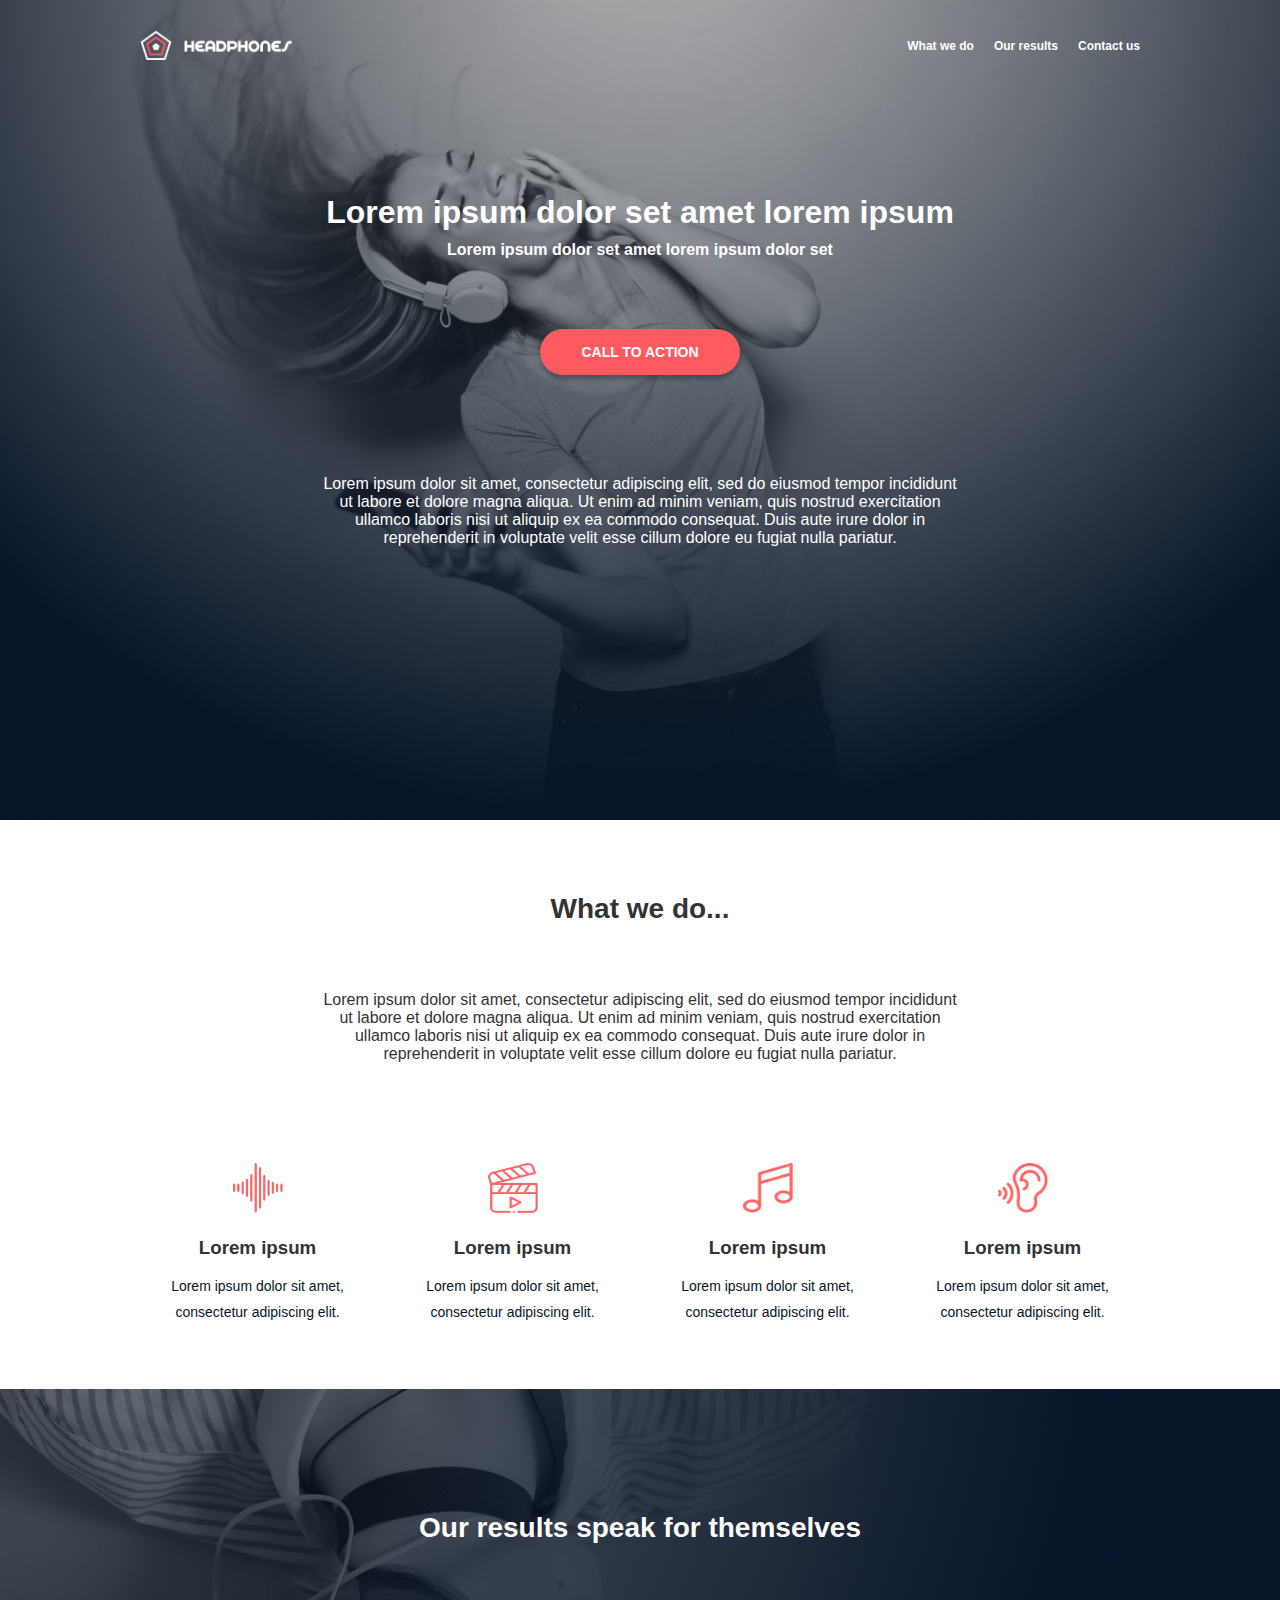
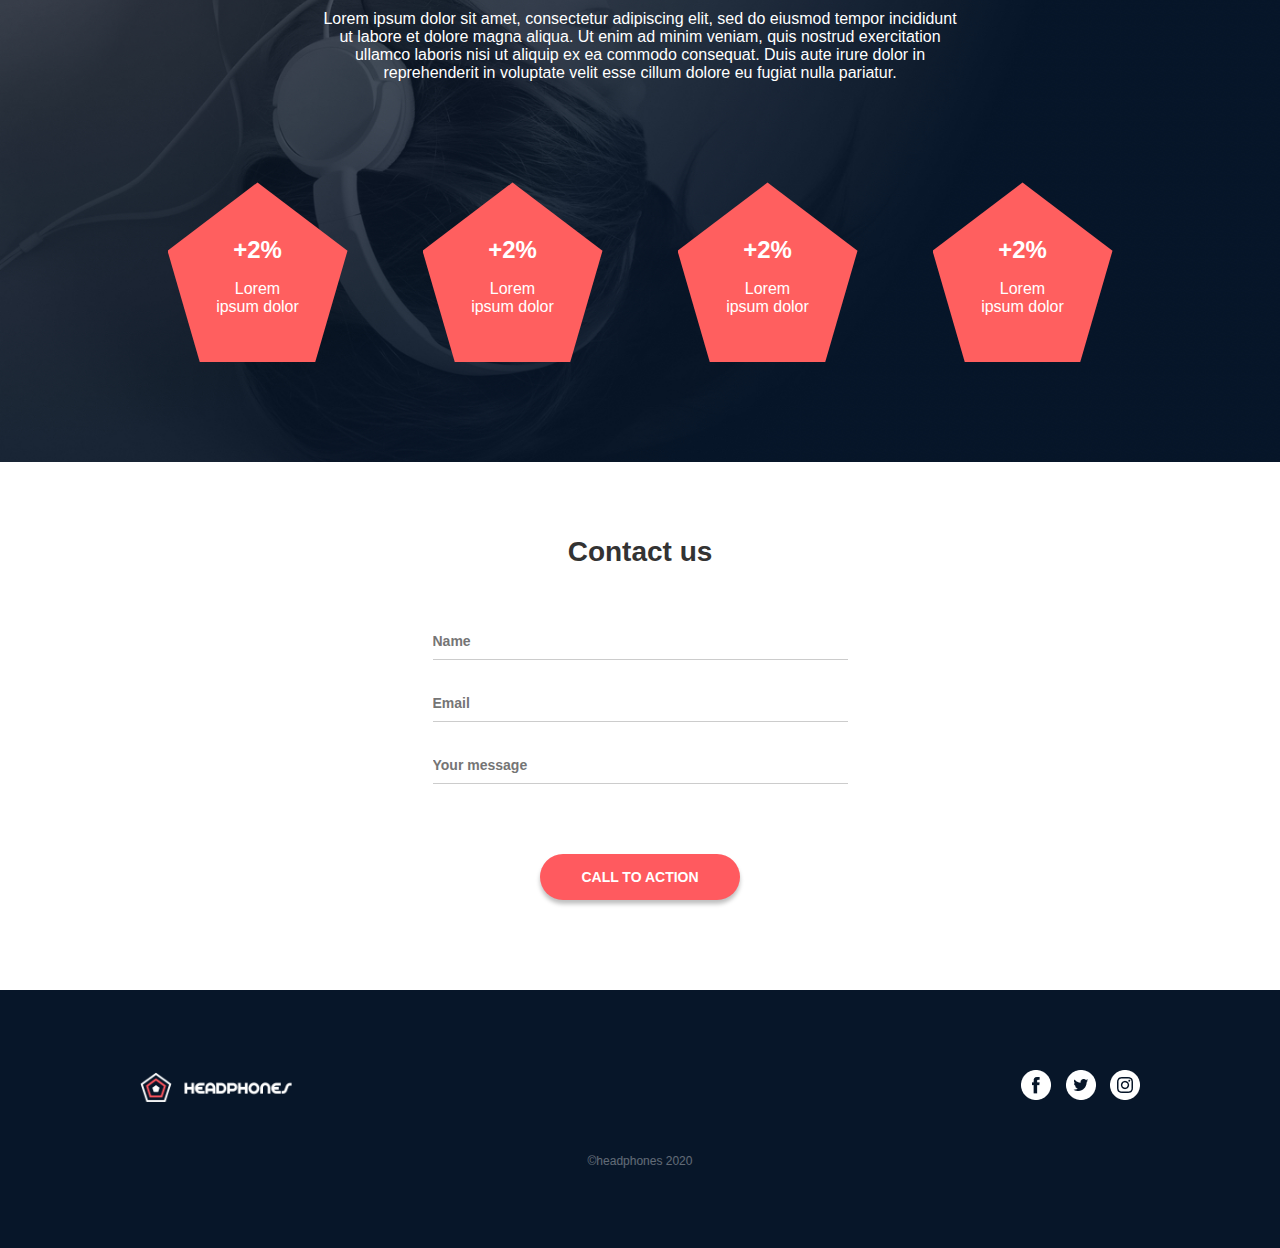
==== headphones/index.html @ 913393c1 "initial scafolding of website. desktop" ====
<!DOCTYPE html>
<html lang="en">
<head>
    <meta charset="UTF-8">
    <meta name="viewport" content="width=device-width, initial-scale=1.0">
    <title>Headphones</title>
    <link rel="stylesheet" href="styles.css">
</head>
<body>
    <header>
        <nav>
            <img class="logo" src="./images/logo_headphones.png"/>
            <ul>
                <li><a href="#what-we-do">What we do</a></li>
                <li><a href="#our-results">Our results</a></li>
                <li><a href="#contact-us">Contact us</a></li>
            </ul>
        </nav>
    </header>

    <section class="hero">
        <div class="hero-content">
            <h1>Lorem ipsum dolor set amet lorem ipsum</h1>
            <p class="subtext-1">Lorem ipsum dolor set amet lorem ipsum dolor set</p>
            <button class="cta-button">CALL TO ACTION</button>
            <p class="subtext-2">
                Lorem ipsum dolor sit amet, consectetur adipiscing elit, sed do eiusmod tempor incididunt ut labore et dolore magna aliqua. Ut enim ad minim veniam, quis nostrud exercitation ullamco laboris nisi ut aliquip ex ea commodo consequat. Duis aute irure dolor in reprehenderit in voluptate velit esse cillum dolore eu fugiat nulla pariatur.
            </p>
        </div>
    </section>

    <section id="what-we-do">
        <div class="section-inner-wrapper">
            <h2>What we do...</h2>
            <p class="subtext-2">
                Lorem ipsum dolor sit amet, consectetur adipiscing elit, sed do eiusmod tempor incididunt ut labore et dolore magna aliqua. Ut enim ad minim veniam, quis nostrud exercitation ullamco laboris nisi ut aliquip ex ea commodo consequat. Duis aute irure dolor in reprehenderit in voluptate velit esse cillum dolore eu fugiat nulla pariatur.
            </p>
            <div class="services">
                <div class="service">
                    <img src="./images/sound-frequency.png" alt="Icon 1">
                    <h3>Lorem ipsum</h3>
                    <p>Lorem ipsum dolor sit amet, consectetur adipiscing elit.</p>
                </div>
                <div class="service">
                    <img src="./images/video.png" alt="Icon 2">
                    <h3>Lorem ipsum</h3>
                    <p>Lorem ipsum dolor sit amet, consectetur adipiscing elit.</p>
                </div>
                <div class="service">
                    <img src="./images/music.png" alt="Icon 3">
                    <h3>Lorem ipsum</h3>
                    <p>Lorem ipsum dolor sit amet, consectetur adipiscing elit.</p>
                </div>
                <div class="service">
                    <img src="./images/hearing.png" alt="Icon 4">
                    <h3>Lorem ipsum</h3>
                    <p>Lorem ipsum dolor sit amet, consectetur adipiscing elit.</p>
                </div>
            </div>
        </div>
    </section>

    <section id="our-results">
        <h2>Our results speak for themselves</h2>
        <p class="subtext-2">
            Lorem ipsum dolor sit amet, consectetur adipiscing elit, sed do eiusmod tempor incididunt ut labore et dolore magna aliqua. Ut enim ad minim veniam, quis nostrud exercitation ullamco laboris nisi ut aliquip ex ea commodo consequat. Duis aute irure dolor in reprehenderit in voluptate velit esse cillum dolore eu fugiat nulla pariatur.
        </p>
        <div class="results">
            <div class="pentagon">
                <div class="result">
                    <h3>+2%</h3>
                    <p>Lorem ipsum dolor</p>
                </div>
            </div>
            <div class="pentagon">
                <div class="result">
                    <h3>+2%</h3>
                    <p>Lorem ipsum dolor</p>
                </div>
            </div>
            <div class="pentagon">
                <div class="result">
                    <h3>+2%</h3>
                    <p>Lorem ipsum dolor</p>
                </div>
            </div>
            <div class="pentagon">
                <div class="result">
                    <h3>+2%</h3>
                    <p>Lorem ipsum dolor</p>
                </div>
            </div>
        </div>
    </section>

    <section id="contact-us">
        <h2>Contact us</h2>
        <form>
            <input type="text" name="name" placeholder="Name">
            <input type="email" name="email" placeholder="Email">
            <input type="text" name="message" placeholder="Your message">
            <button type="submit" class="cta-button">CALL TO ACTION</button>
        </form>
    </section>

    <footer>
        <div class="footer-inner-wrapper">
            <img class="logo" src="./images/logo_headphones.png"/>
            <div class="social-media">
                <a href="#"><img src="./images/facebook.png" alt="Facebook"></a>
                <a href="#"><img src="./images/twitter.png" alt="Twitter"></a>
                <a href="#"><img src="./images/instagram.png" alt="Instagram"></a>
            </div>
        </div>
        <p>©headphones 2020</p>
    </footer>
</body>
</html>
---- headphones/styles.css ----
/* styles.css */
body {
    margin: 0;
    font-family: Arial, sans-serif;
    color: #333;
}

header {
    color: #fff;
    position:absolute;
    width:100%;
}


nav{
    display:flex;
    justify-content: space-between;
    align-items: center;
    width: 1000px;
    margin:0px auto;
    margin-top:20px;
}

.logo {
    height:30px;
}

header nav ul {
    list-style: none;
    display: flex;
    gap: 20px;
}

header nav ul li a {
    color: #fff;
    text-decoration: none;
    font-size:12px;
    font-weight:bold;
}

.hero {
    background: url('./images/headphones_hero_1.jpg') no-repeat center center/cover;
    height: 80vh;
    color: #fff;
    display: flex;
    justify-content: center;
    align-items: center;
    text-align: center;
}

.hero-content h1 {
    font-size: 32px;
    font-weight:bold;
    margin-bottom: 10px;
}
.hero-content .subtext-1{
    font-size:16px;
    font-weight:bold;
    margin-top:0px;
}
.hero-content .subtext-2{
    font-size:16px;
    margin-top:100px;
    width:650px;
}

.hero-content p {
    font-size: 18px;
    margin-bottom: 20px;
}

.cta-button {
    width:200px;
    background: #ff5a5f;
    color: #fff;
    padding: 15px 30px;
    text-decoration: none;
    border-radius: 50px;
    font-size: 14px;
    font-weight: bold;
    margin-top: 50px;
    box-shadow: 0 4px 4px rgba(0, 0, 0, 0.25);
    border: none;
}

section {
    padding: 50px;
}

section .section-inner-wrapper{
    width:1000px;
    margin:0px auto;
    display:flex;
    flex-direction:column;
    justify-content: center;
    align-items: center;

}

#our-results{
    color:white;
    background:url('./images/headphones_hero_2.jpg') no-repeat center center/cover;
}

.pentagon {
    padding:40px;
    position: relative;
    width: 100px;
    height: 100px;
    background: #ff5f5f;
    clip-path: polygon(50% 0%, 100% 38%, 82% 100%, 18% 100%, 0% 38%);
  }

  .result {
    position: absolute;
    top: 50%;
    left: 50%;
    transform: translate(-50%, -50%);
    text-align: center;
    color: white;
    font-family: Arial, sans-serif;
  }


section .subtext-2{
    width:650px;
    text-align: center;
    margin-bottom:100px;
}

#what-we-do h3{
    margin:10px 0px;
}
#what-we-do .services p{
    font-size:14px;
    line-height: 26px;
    color:#071629;
}

#contact-us{
    padding-bottom:90px;
}

#our-results{
    display: flex;
    flex-direction: column;
    align-items: center;
    padding:100px 0px;
}

#what-we-do h2,
#our-results h2,
#contact-us h2 {
    text-align: center;
    margin-bottom: 50px;
    font-size: 28px;
}

.services,
.results {
    display: flex;
    justify-content: space-around;
    gap: 20px;
    width:1000px;
    margin:0px auto;
}

.service,
.result {
    text-align: center;
    flex: 1;
}

.service img {
    width: 50px;
    height: 50px;
    margin-bottom: 10px;
}

.results .result h3 {
    font-size: 24px;
    margin-bottom: 10px;
}

#contact-us form {
    max-width: 600px;
    margin: 0 auto;
    display: flex;
    flex-direction: column;
    gap: 20px;
    align-items: center;
}

#contact-us form input,
#contact-us form textarea {
    padding: 15px;
    border: none;
    border-bottom: 1px solid #ccc;
    width: 400px;
    padding-bottom: 10px;
    font-weight: bold;
    font-size: 14px;
    padding-left: 0px;
    color: black;
}

footer {
    background: #071629;
    color: #fff;
    padding: 20px 50px;
    display: flex;
    flex-direction: column;
    align-items: center;
    padding:80px 0px;
}

footer .footer-inner-wrapper{
    width:1000px;
    margin:0px auto;
    display:flex;
    justify-content: space-between;
    align-items: center;

}

footer p{
    font-size:12px;
    opacity: 0.36;
    margin-top:50px;
    margin-bottom:0px;
}

.footer-logo {
    font-size: 24px;
    font-weight: bold;
}

.social-media a img {
    width: 30px;
    height: 30px;
    margin-left: 10px;
}
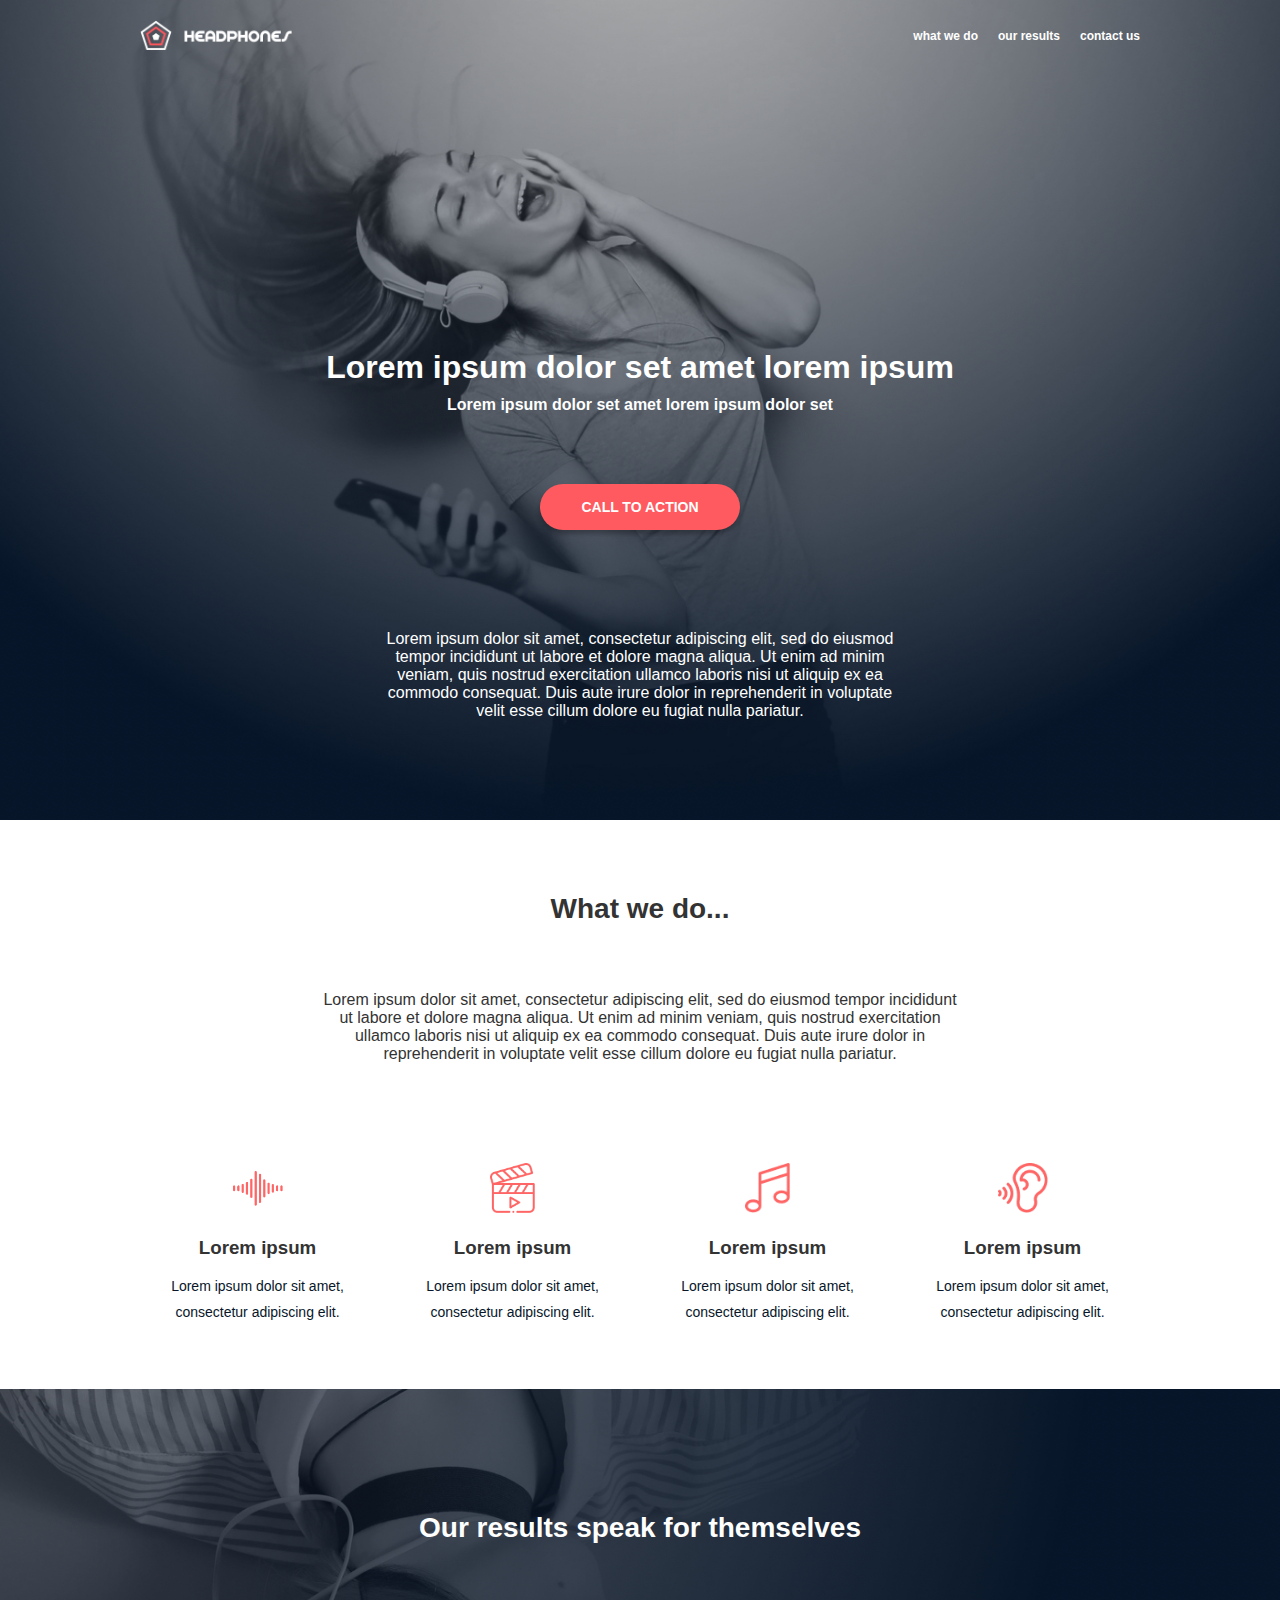
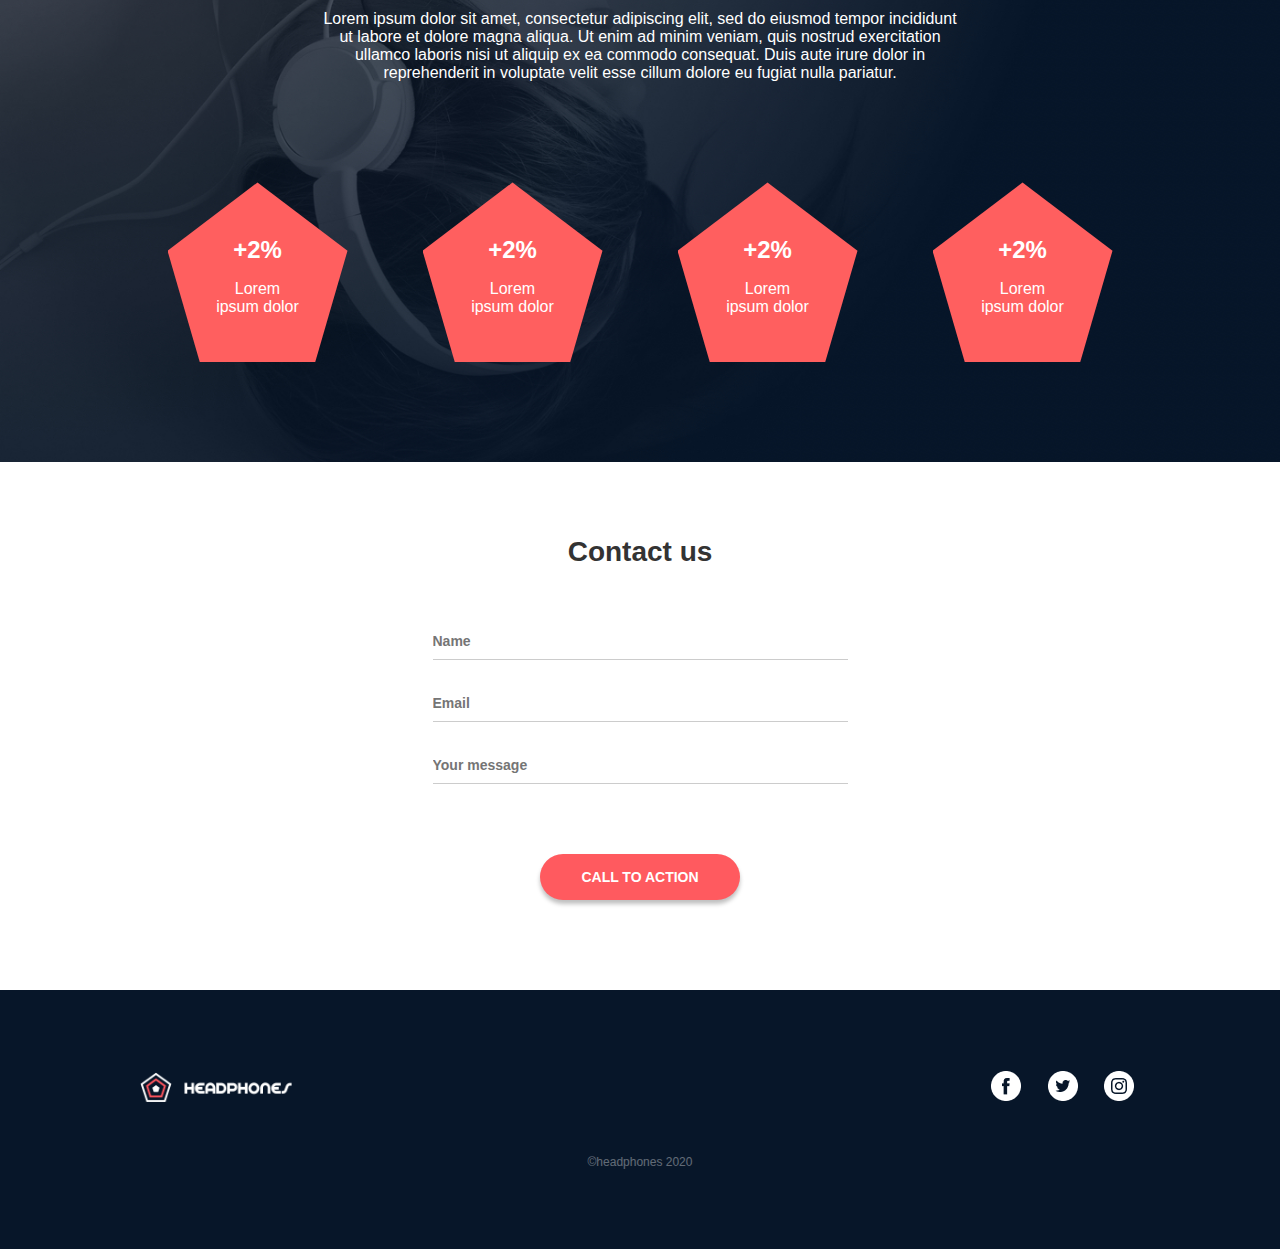
==== commit 927d3a7e: "intial commit. started breaking up screens" ====
--- a/headphones/index.html
+++ b/headphones/index.html
@@ -8,17 +8,33 @@
 </head>
 <body>
     <header>
-        <nav>
+        <span class="header-wrapper">
+            <div class="menu-button">
+                <img src="./images/menu.png"/>
+            </div>
             <img class="logo" src="./images/logo_headphones.png"/>
-            <ul>
-                <li><a href="#what-we-do">What we do</a></li>
-                <li><a href="#our-results">Our results</a></li>
-                <li><a href="#contact-us">Contact us</a></li>
-            </ul>
-        </nav>
+            <nav>
+                <ul>
+                    <li><a href="#what-we-do">what we do</a></li>
+                    <li><a href="#our-results">our results</a></li>
+                    <li><a href="#contact-us">contact us</a></li>
+                </ul>
+            </nav>
+        </span>
     </header>
 
+
+
     <section class="hero">
+        <span class="nav-responsive-wrapper">
+            <nav>
+                <ul>
+                    <li><a href="#what-we-do">what we do</a></li>
+                    <li><a href="#our-results">our results</a></li>
+                    <li><a href="#contact-us">contact us</a></li>
+                </ul>
+            </nav>
+        </span>
         <div class="hero-content">
             <h1>Lorem ipsum dolor set amet lorem ipsum</h1>
             <p class="subtext-1">Lorem ipsum dolor set amet lorem ipsum dolor set</p>
@@ -107,12 +123,13 @@
         <div class="footer-inner-wrapper">
             <img class="logo" src="./images/logo_headphones.png"/>
             <div class="social-media">
-                <a href="#"><img src="./images/facebook.png" alt="Facebook"></a>
-                <a href="#"><img src="./images/twitter.png" alt="Twitter"></a>
-                <a href="#"><img src="./images/instagram.png" alt="Instagram"></a>
+                <button><img src="./images/facebook.png" alt="Facebook"></button>
+                <button><img src="./images/twitter.png" alt="Twitter"></button>
+                <button><img src="./images/instagram.png" alt="Instagram"></button>
             </div>
         </div>
         <p>©headphones 2020</p>
     </footer>
 </body>
+<script src="script.js"></script>
 </html>
--- a/headphones/styles.css
+++ b/headphones/styles.css
@@ -1,37 +1,65 @@
-/* styles.css */
+html{
+    scroll-behavior: smooth;
+}
+
 body {
     margin: 0;
     font-family: Arial, sans-serif;
     color: #333;
 }
 
+a:active, a:hover{
+    color: #FF6565;
+ }
+
+ button:active, button:hover{
+    opacity: 0.9;
+    cursor:pointer;
+ }
+
 header {
-    color: #fff;
+    width:100%;
+    /* background-color: blue; */
     position:absolute;
-    width:100%;
-}
-
-
-nav{
+}
+
+header .header-wrapper{
+    /* background-color: green; */
+    color: #fff;
     display:flex;
     justify-content: space-between;
     align-items: center;
-    width: 1000px;
+    max-width: 1000px;
+    width:90%;
     margin:0px auto;
-    margin-top:20px;
+    padding:10px 0px;
+    /* margin-top:20px; */
+}
+header .header-wrapper .menu-button{
+    display:none;
 }
 
 .logo {
     height:30px;
 }
 
+.nav-responsive-wrapper{
+    overflow:hidden;
+    height:0px;
+    transition: height 0.3s;
+}
+
 header nav ul {
+    display: flex;
+}
+
+nav ul {
     list-style: none;
-    display: flex;
     gap: 20px;
-}
-
-header nav ul li a {
+    padding-left:0px;
+}
+
+nav ul li a {
     color: #fff;
     text-decoration: none;
     font-size:12px;
@@ -43,9 +71,20 @@
     height: 80vh;
     color: #fff;
     display: flex;
-    justify-content: center;
-    align-items: center;
-    text-align: center;
+    justify-content: flex-end;
+    align-items: center;
+    text-align: center;
+    flex-direction:column;
+}
+
+.hero-content {
+    display:flex;
+    flex-direction:column;
+    align-items: center;
+}
+
+.hero .hero-content .subtext-2 {
+    margin-bottom:50px;
 }
 
 .hero-content h1 {
@@ -61,7 +100,7 @@
 .hero-content .subtext-2{
     font-size:16px;
     margin-top:100px;
-    width:650px;
+    max-width:650px;
 }
 
 .hero-content p {
@@ -88,7 +127,7 @@
 }
 
 section .section-inner-wrapper{
-    width:1000px;
+    max-width:1000px;
     margin:0px auto;
     display:flex;
     flex-direction:column;
@@ -123,7 +162,8 @@
 
 
 section .subtext-2{
-    width:650px;
+    max-width:650px;
+    width:80%;
     text-align: center;
     margin-bottom:100px;
 }
@@ -161,7 +201,9 @@
     display: flex;
     justify-content: space-around;
     gap: 20px;
-    width:1000px;
+    max-width:1000px;
+    width:100%;
+    flex-wrap: wrap;
     margin:0px auto;
 }
 
@@ -174,6 +216,7 @@
 .service img {
     width: 50px;
     height: 50px;
+    object-fit: contain;
     margin-bottom: 10px;
 }
 
@@ -215,7 +258,8 @@
 }
 
 footer .footer-inner-wrapper{
-    width:1000px;
+    max-width:1000px;
+    width:90%;
     margin:0px auto;
     display:flex;
     justify-content: space-between;
@@ -230,13 +274,99 @@
     margin-bottom:0px;
 }
 
-.footer-logo {
-    font-size: 24px;
-    font-weight: bold;
-}
-
-.social-media a img {
+.social-media button{
+    border:none;
+    background-color:transparent;
+}
+
+.social-media button img {
     width: 30px;
     height: 30px;
     margin-left: 10px;
 }
+
+
+@media screen and (max-width: 480px) {
+
+    header .header-wrapper{
+        flex-direction:column;
+        gap:20px;
+        padding:30px 0px;
+    }
+
+    header .header-wrapper .menu-button{
+        display:flex;
+        position:absolute;
+        left:40px;
+        top:40px;
+    }
+
+    header .header-wrapper nav{
+        display:none;
+    }
+
+    .hero {
+        min-height: 100vh;
+        justify-content: space-between;
+    }
+
+    .hero .nav-responsive-wrapper{
+        display: flex;
+        width: 100%;
+
+        /* background-color: pink; */
+        text-align: center;
+        top: 60px;
+        justify-content: center;
+    }
+    .hero .nav-responsive-wrapper nav ul li{
+        padding:15px 0px;
+    }
+
+    section .section-inner-wrapper{
+        width:100%;
+    }
+
+    section .subtext-2{
+        width:80%;
+    }
+
+    #what-we-do h2,
+    #our-results h2,
+    #contact-us h2 {
+        font-size: 20px;
+    }
+
+    .services,
+    .results {
+        width: 100%;
+        flex-wrap: wrap;
+        justify-content: center;
+        flex-direction: column;
+        align-items: center;
+    }
+
+    .service,
+    .result {
+        flex:auto;
+        width:50%;
+        flex-basis: 50%;
+    }
+
+    #contact-us form input,
+    #contact-us form textarea {
+        width: 100%;
+    }
+
+    footer .footer-inner-wrapper {
+        width: 100%;
+        flex-wrap: wrap;
+        justify-content: center;
+        flex-direction:column;
+        gap:20;
+    }
+
+    footer .logo {
+        margin-bottom:20px;
+    }
+}
